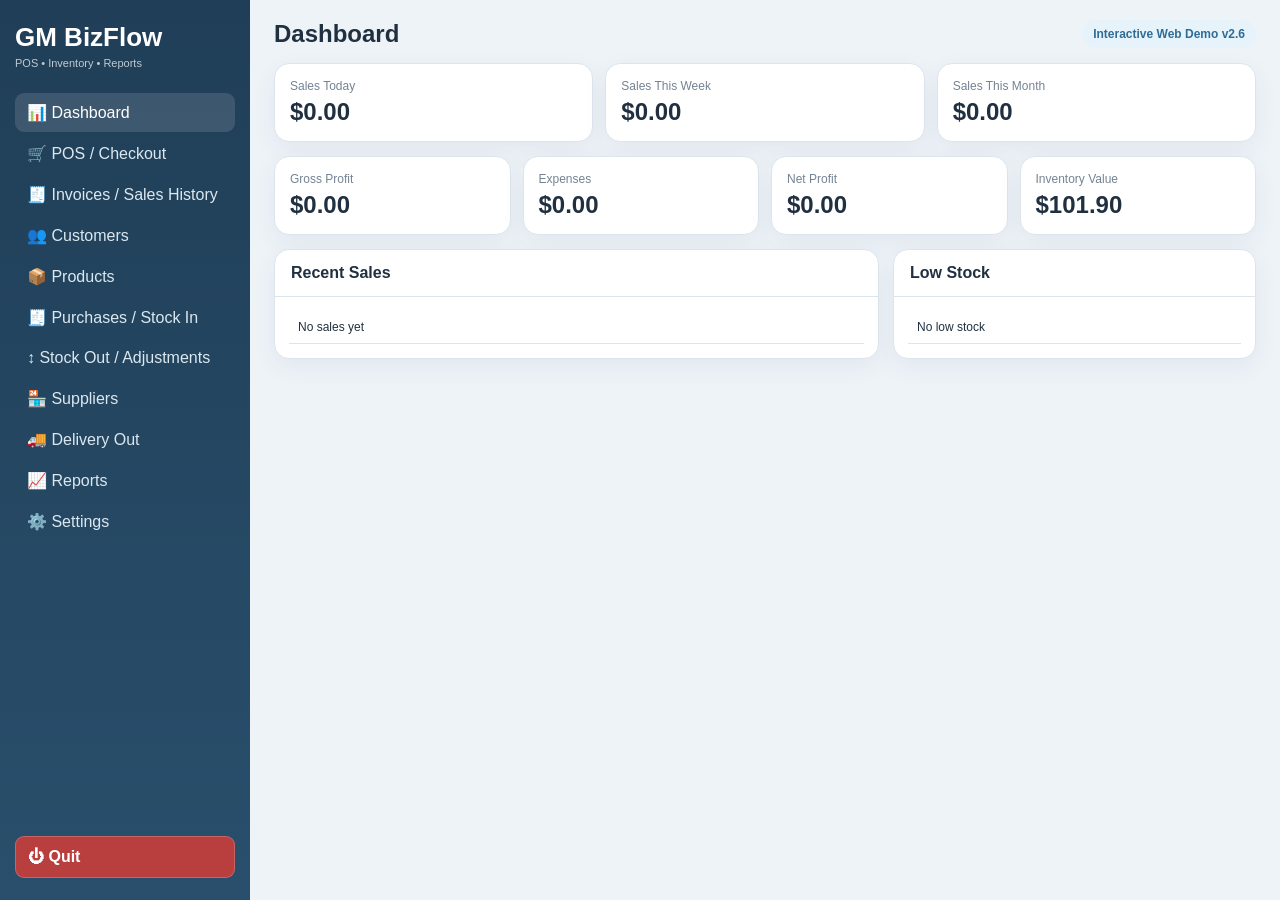
==== bizflow-demo/index.html @ 65014a06 "Load BizFlow v2.6 safety and backup enhancements" ====
<!doctype html><html><head><meta charset="utf-8"><meta name="viewport" content="width=device-width,initial-scale=1"><title>GM BizFlow</title></head><body style="font-family:Segoe UI,Arial,sans-serif;background:#eef3f8;color:#203040;padding:30px">Opening GM BizFlow v2.6…<script>(async()=>{try{let h=await fetch('./v2.html?v=26',{cache:'no-store'}).then(r=>r.text());h=h.replace('</body>','<script src="./enhancements-v25.js?v=15d91dc3"><\/script><script src="./enhancements-v26.js?v=f1ff3700"><\/script></body>');document.open();document.write(h);document.close()}catch(e){document.body.innerHTML='Could not load GM BizFlow. Please refresh.'}})()</script></body></html>
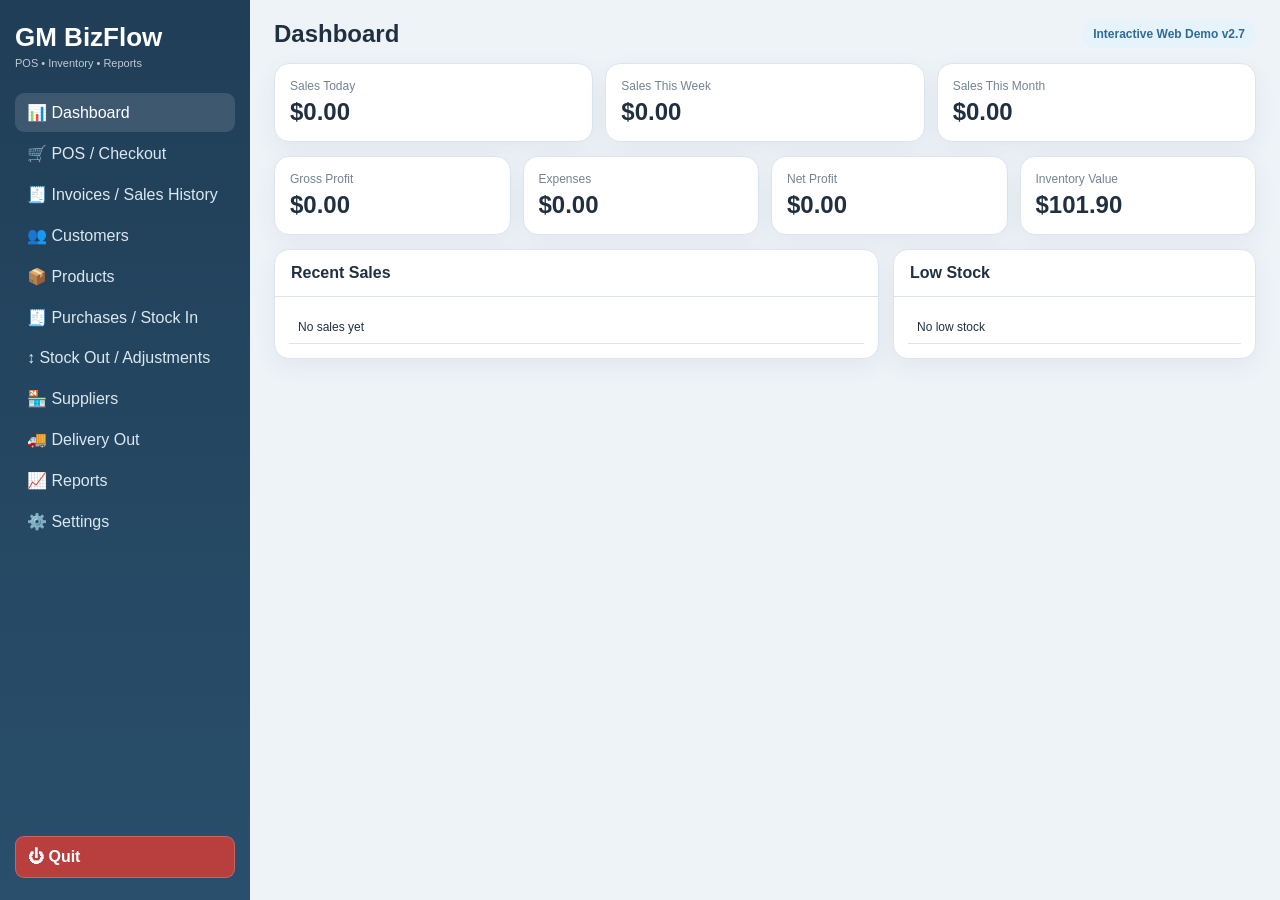
==== commit 402a876d: "Load BizFlow v2.7 quick stock shortcuts" ====
--- a/bizflow-demo/index.html
+++ b/bizflow-demo/index.html
@@ -1 +1 @@
-<!doctype html><html><head><meta charset="utf-8"><meta name="viewport" content="width=device-width,initial-scale=1"><title>GM BizFlow</title></head><body style="font-family:Segoe UI,Arial,sans-serif;background:#eef3f8;color:#203040;padding:30px">Opening GM BizFlow v2.6…<script>(async()=>{try{let h=await fetch('./v2.html?v=26',{cache:'no-store'}).then(r=>r.text());h=h.replace('</body>','<script src="./enhancements-v25.js?v=15d91dc3"><\/script><script src="./enhancements-v26.js?v=f1ff3700"><\/script></body>');document.open();document.write(h);document.close()}catch(e){document.body.innerHTML='Could not load GM BizFlow. Please refresh.'}})()</script></body></html>+<!doctype html><html><head><meta charset="utf-8"><meta name="viewport" content="width=device-width,initial-scale=1"><title>GM BizFlow</title></head><body style="font-family:Segoe UI,Arial,sans-serif;background:#eef3f8;color:#203040;padding:30px">Opening GM BizFlow v2.7…<script>(async()=>{try{let h=await fetch('./v2.html?v=27',{cache:'no-store'}).then(r=>r.text());h=h.replace('</body>','<script src="./enhancements-v25.js?v=15d91dc3"><\/script><script src="./enhancements-v26.js?v=f1ff3700"><\/script><script src="./enhancements-v27.js?v=81ac0d43"><\/script></body>');document.open();document.write(h);document.close()}catch(e){document.body.innerHTML='Could not load GM BizFlow. Please refresh.'}})()</script></body></html>
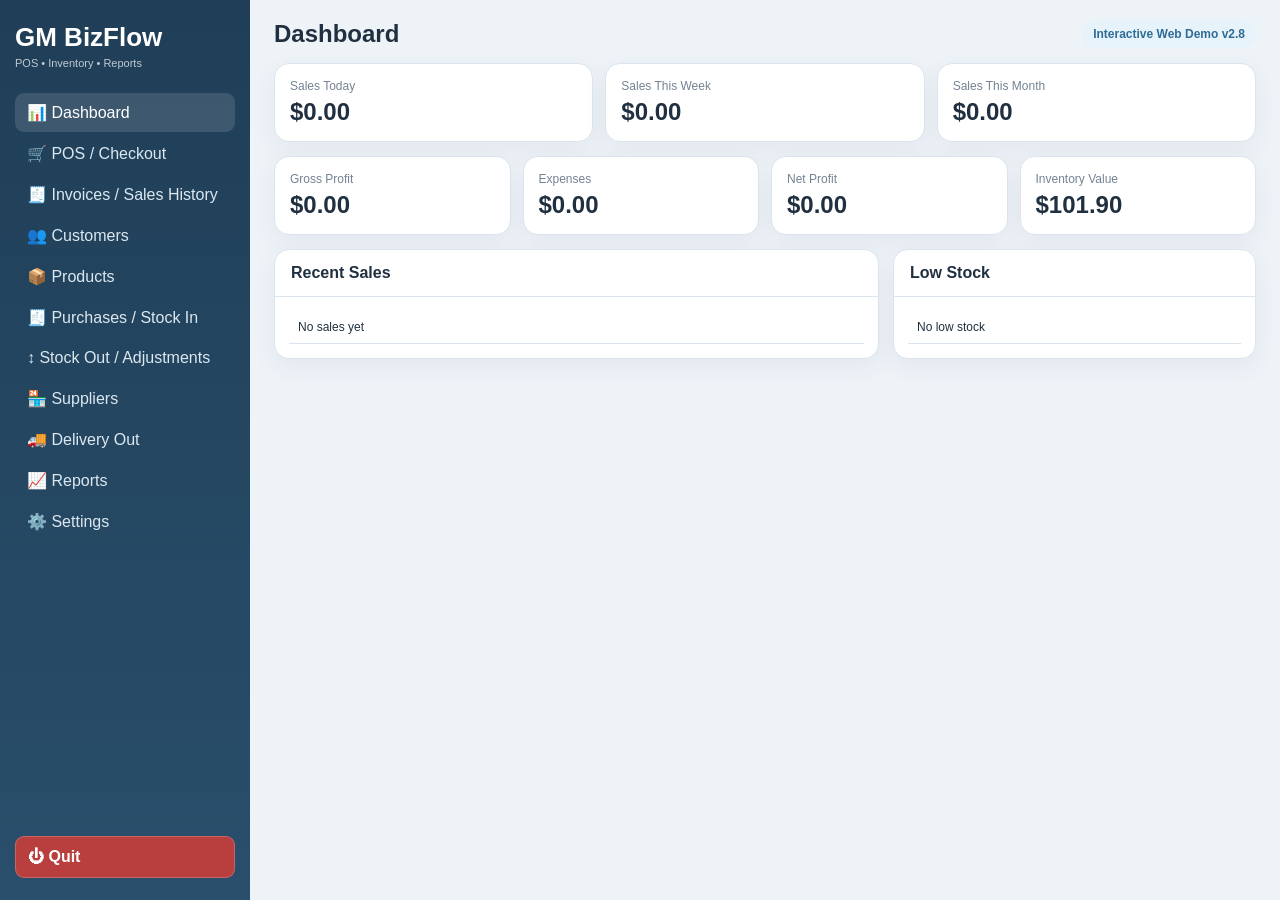
==== commit c518dc6c: "Load GM BizFlow web v2.8 supplier quick-create enhancement" ====
--- a/bizflow-demo/index.html
+++ b/bizflow-demo/index.html
@@ -1 +1 @@
-<!doctype html><html><head><meta charset="utf-8"><meta name="viewport" content="width=device-width,initial-scale=1"><title>GM BizFlow</title></head><body style="font-family:Segoe UI,Arial,sans-serif;background:#eef3f8;color:#203040;padding:30px">Opening GM BizFlow v2.7…<script>(async()=>{try{let h=await fetch('./v2.html?v=27',{cache:'no-store'}).then(r=>r.text());h=h.replace('</body>','<script src="./enhancements-v25.js?v=15d91dc3"><\/script><script src="./enhancements-v26.js?v=f1ff3700"><\/script><script src="./enhancements-v27.js?v=81ac0d43"><\/script></body>');document.open();document.write(h);document.close()}catch(e){document.body.innerHTML='Could not load GM BizFlow. Please refresh.'}})()</script></body></html>+<!doctype html><html><head><meta charset="utf-8"><meta name="viewport" content="width=device-width,initial-scale=1"><title>GM BizFlow</title></head><body style="font-family:Segoe UI,Arial,sans-serif;background:#eef3f8;color:#203040;padding:30px">Opening GM BizFlow v2.8…<script>(async()=>{try{let h=await fetch('./v2.html?v=28',{cache:'no-store'}).then(r=>r.text());h=h.replace('</body>','<script src="./enhancements-v25.js?v=15d91dc3"><\/script><script src="./enhancements-v26.js?v=f1ff3700"><\/script><script src="./enhancements-v27.js?v=81ac0d43"><\/script><script src="./enhancements-v28.js?v=533e8c1a"><\/script></body>');document.open();document.write(h);document.close()}catch(e){document.body.innerHTML='Could not load GM BizFlow. Please refresh.'}})()</script></body></html>
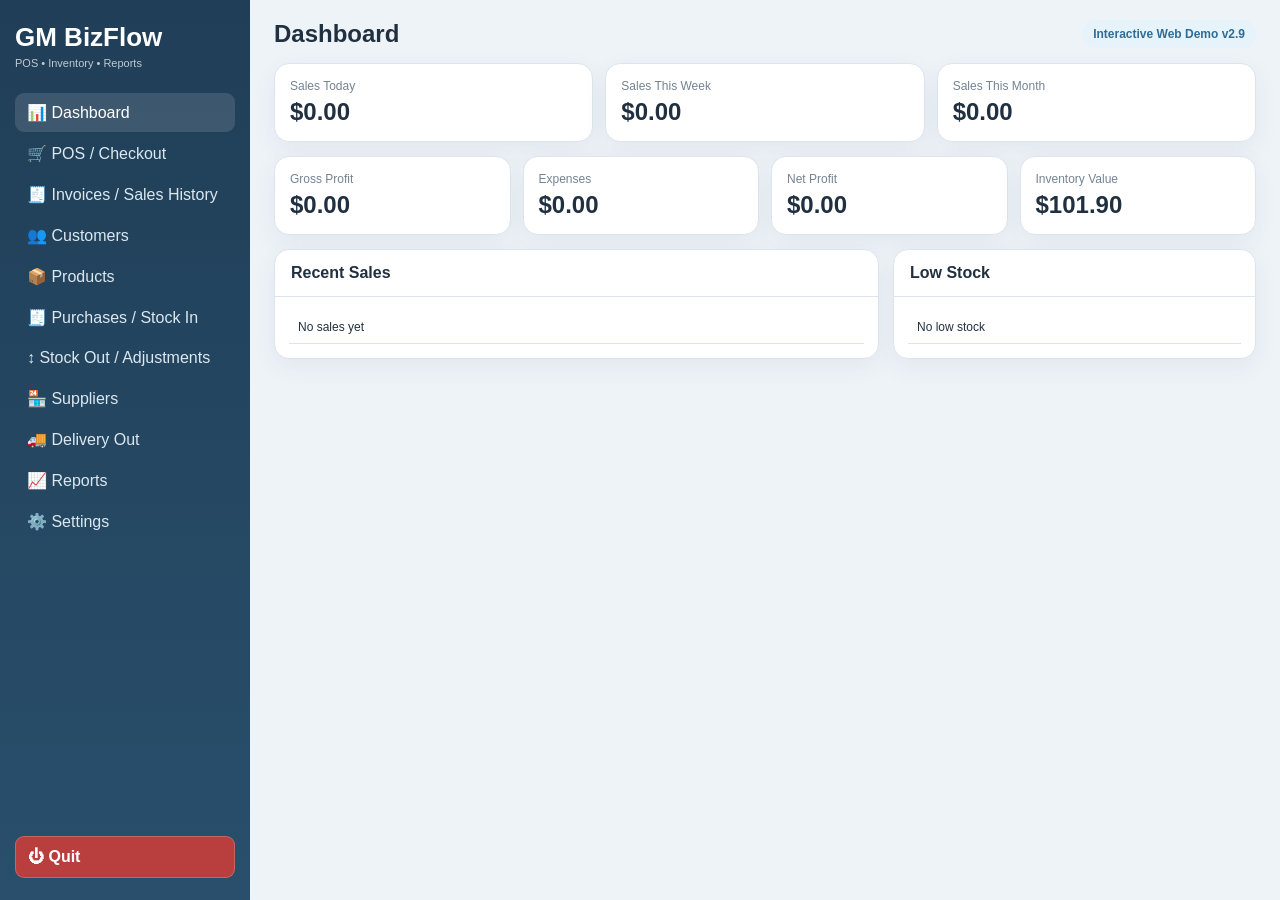
==== commit 4abfaff3: "Load GM BizFlow v2.9 report center" ====
--- a/bizflow-demo/index.html
+++ b/bizflow-demo/index.html
@@ -1 +1 @@
-<!doctype html><html><head><meta charset="utf-8"><meta name="viewport" content="width=device-width,initial-scale=1"><title>GM BizFlow</title></head><body style="font-family:Segoe UI,Arial,sans-serif;background:#eef3f8;color:#203040;padding:30px">Opening GM BizFlow v2.8…<script>(async()=>{try{let h=await fetch('./v2.html?v=28',{cache:'no-store'}).then(r=>r.text());h=h.replace('</body>','<script src="./enhancements-v25.js?v=15d91dc3"><\/script><script src="./enhancements-v26.js?v=f1ff3700"><\/script><script src="./enhancements-v27.js?v=81ac0d43"><\/script><script src="./enhancements-v28.js?v=533e8c1a"><\/script></body>');document.open();document.write(h);document.close()}catch(e){document.body.innerHTML='Could not load GM BizFlow. Please refresh.'}})()</script></body></html>+<!doctype html><html><head><meta charset="utf-8"><meta name="viewport" content="width=device-width,initial-scale=1"><title>GM BizFlow</title></head><body style="font-family:Segoe UI,Arial,sans-serif;background:#eef3f8;color:#203040;padding:30px">Opening GM BizFlow v2.9…<script>(async()=>{try{let h=await fetch('./v2.html?v=29',{cache:'no-store'}).then(r=>r.text());h=h.replace('</body>','<script src="./enhancements-v25.js?v=15d91dc3"><\/script><script src="./enhancements-v26.js?v=f1ff3700"><\/script><script src="./enhancements-v27.js?v=81ac0d43"><\/script><script src="./enhancements-v28.js?v=533e8c1a"><\/script><script src="./enhancements-v29.js?v=b858ba4d"><\/script></body>');document.open();document.write(h);document.close()}catch(e){document.body.innerHTML='Could not load GM BizFlow. Please refresh.'}})()</script></body></html>
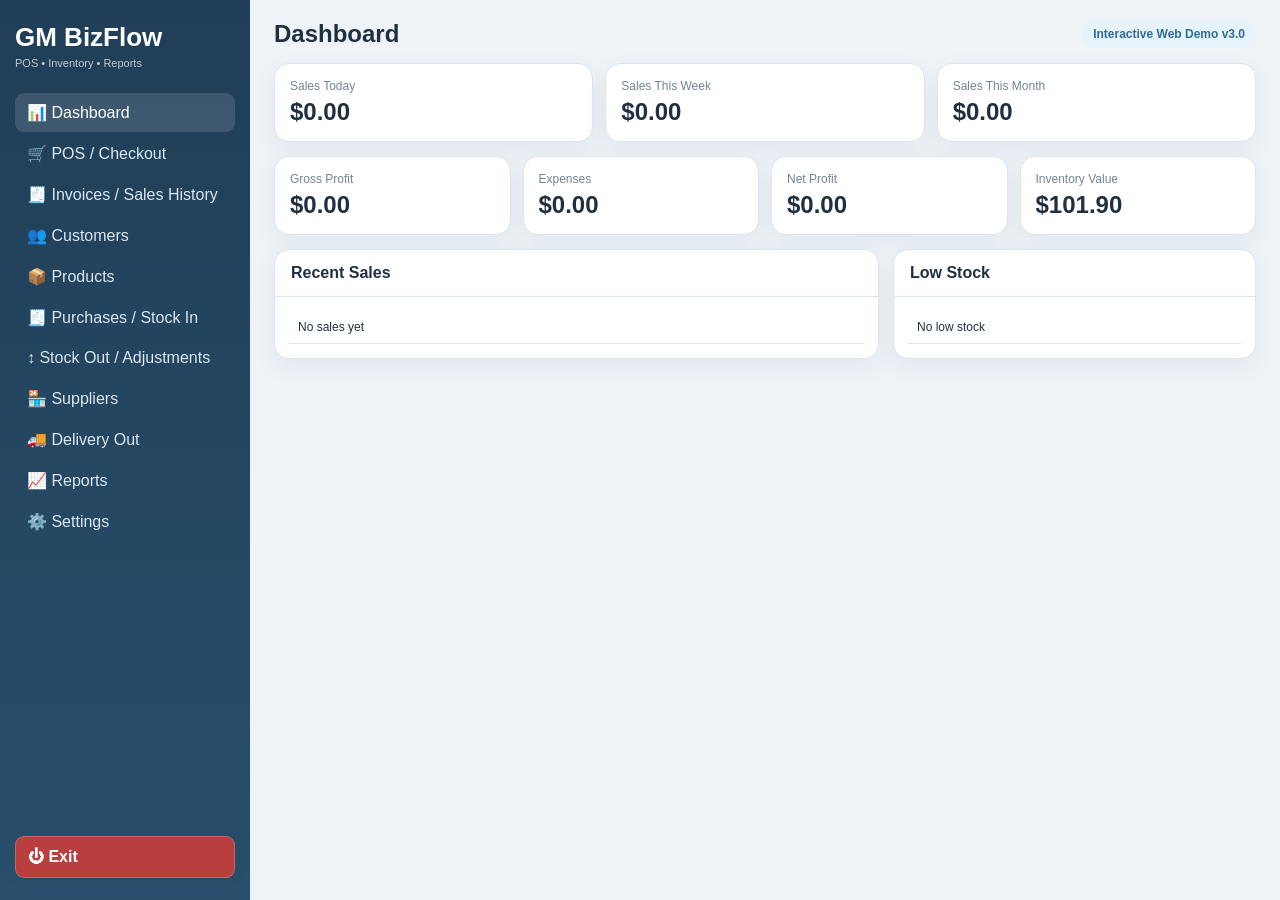
==== commit f5bf164a: "Load v3.0 fixed Exit control" ====
--- a/bizflow-demo/index.html
+++ b/bizflow-demo/index.html
@@ -1 +1 @@
-<!doctype html><html><head><meta charset="utf-8"><meta name="viewport" content="width=device-width,initial-scale=1"><title>GM BizFlow</title></head><body style="font-family:Segoe UI,Arial,sans-serif;background:#eef3f8;color:#203040;padding:30px">Opening GM BizFlow v2.9…<script>(async()=>{try{let h=await fetch('./v2.html?v=29',{cache:'no-store'}).then(r=>r.text());h=h.replace('</body>','<script src="./enhancements-v25.js?v=15d91dc3"><\/script><script src="./enhancements-v26.js?v=f1ff3700"><\/script><script src="./enhancements-v27.js?v=81ac0d43"><\/script><script src="./enhancements-v28.js?v=533e8c1a"><\/script><script src="./enhancements-v29.js?v=b858ba4d"><\/script></body>');document.open();document.write(h);document.close()}catch(e){document.body.innerHTML='Could not load GM BizFlow. Please refresh.'}})()</script></body></html>+<!doctype html><html><head><meta charset="utf-8"><meta name="viewport" content="width=device-width,initial-scale=1"><title>GM BizFlow</title></head><body style="font-family:Segoe UI,Arial,sans-serif;background:#eef3f8;color:#203040;padding:30px">Opening GM BizFlow v3.0…<script>(async()=>{try{let h=await fetch('./v2.html?v=30',{cache:'no-store'}).then(r=>r.text());h=h.replace('</body>','<script src="./enhancements-v25.js?v=15d91dc3"><\/script><script src="./enhancements-v26.js?v=f1ff3700"><\/script><script src="./enhancements-v27.js?v=81ac0d43"><\/script><script src="./enhancements-v28.js?v=533e8c1a"><\/script><script src="./enhancements-v29.js?v=b858ba4d"><\/script><script src="./enhancements-v30.js?v=596e5d97"><\/script></body>');document.open();document.write(h);document.close()}catch(e){document.body.innerHTML='Could not load GM BizFlow. Please refresh.'}})()</script></body></html>
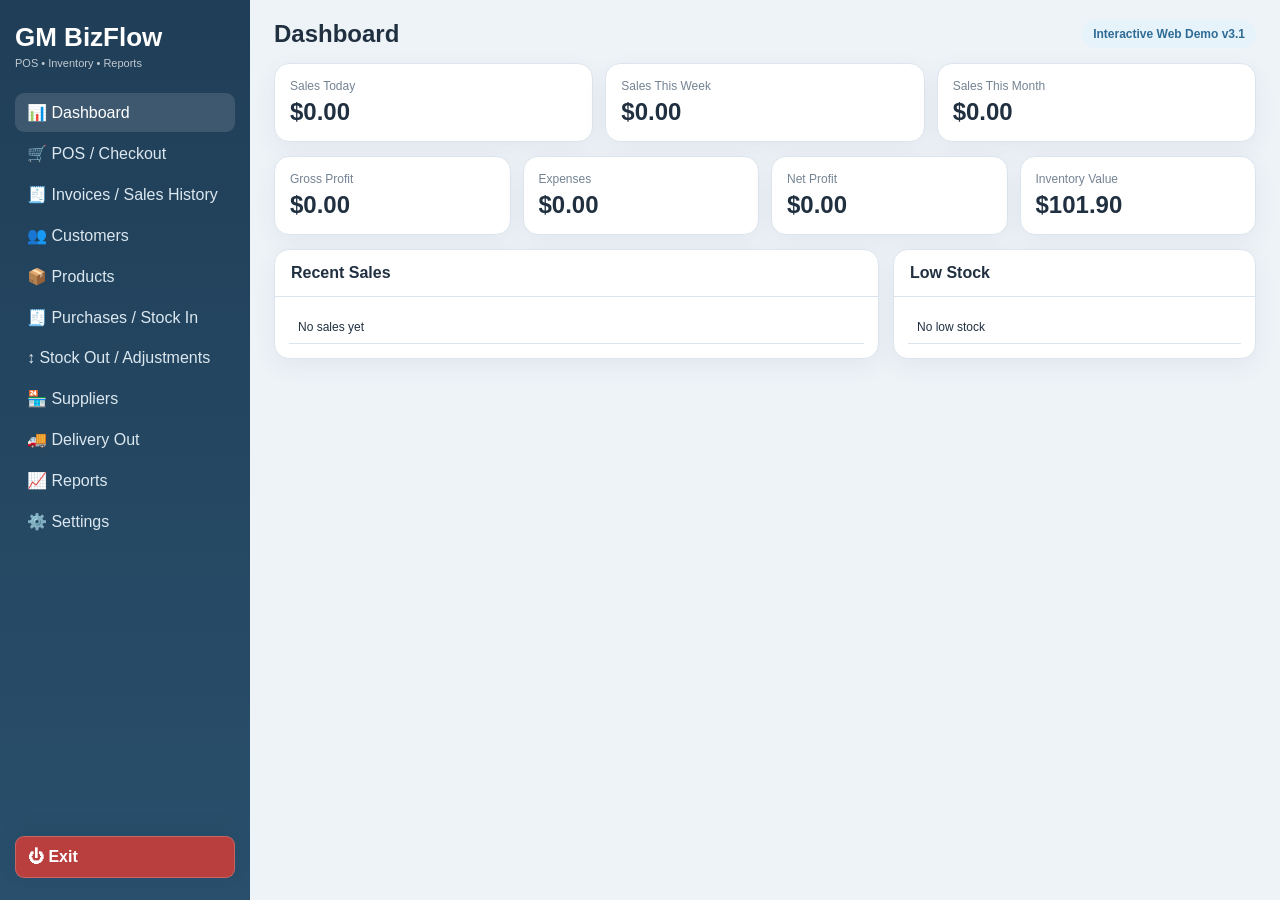
==== commit cda26851: "Load GM BizFlow v3.1 Purchase fixes" ====
--- a/bizflow-demo/index.html
+++ b/bizflow-demo/index.html
@@ -1 +1 @@
-<!doctype html><html><head><meta charset="utf-8"><meta name="viewport" content="width=device-width,initial-scale=1"><title>GM BizFlow</title></head><body style="font-family:Segoe UI,Arial,sans-serif;background:#eef3f8;color:#203040;padding:30px">Opening GM BizFlow v3.0…<script>(async()=>{try{let h=await fetch('./v2.html?v=30',{cache:'no-store'}).then(r=>r.text());h=h.replace('</body>','<script src="./enhancements-v25.js?v=15d91dc3"><\/script><script src="./enhancements-v26.js?v=f1ff3700"><\/script><script src="./enhancements-v27.js?v=81ac0d43"><\/script><script src="./enhancements-v28.js?v=533e8c1a"><\/script><script src="./enhancements-v29.js?v=b858ba4d"><\/script><script src="./enhancements-v30.js?v=596e5d97"><\/script></body>');document.open();document.write(h);document.close()}catch(e){document.body.innerHTML='Could not load GM BizFlow. Please refresh.'}})()</script></body></html>+<!doctype html><html><head><meta charset="utf-8"><meta name="viewport" content="width=device-width,initial-scale=1"><title>GM BizFlow</title></head><body style="font-family:Segoe UI,Arial,sans-serif;background:#eef3f8;color:#203040;padding:30px">Opening GM BizFlow v3.1…<script>(async()=>{try{let h=await fetch('./v2.html?v=31',{cache:'no-store'}).then(r=>r.text());h=h.replace('</body>','<script src="./enhancements-v25.js?v=15d91dc3"><\/script><script src="./enhancements-v26.js?v=f1ff3700"><\/script><script src="./enhancements-v27.js?v=81ac0d43"><\/script><script src="./enhancements-v28.js?v=533e8c1a"><\/script><script src="./enhancements-v29.js?v=b858ba4d"><\/script><script src="./enhancements-v30.js?v=596e5d97"><\/script><script src="./enhancements-v31.js?v=722356c1"><\/script></body>');document.open();document.write(h);document.close()}catch(e){document.body.innerHTML='Could not load GM BizFlow. Please refresh.'}})()</script></body></html>
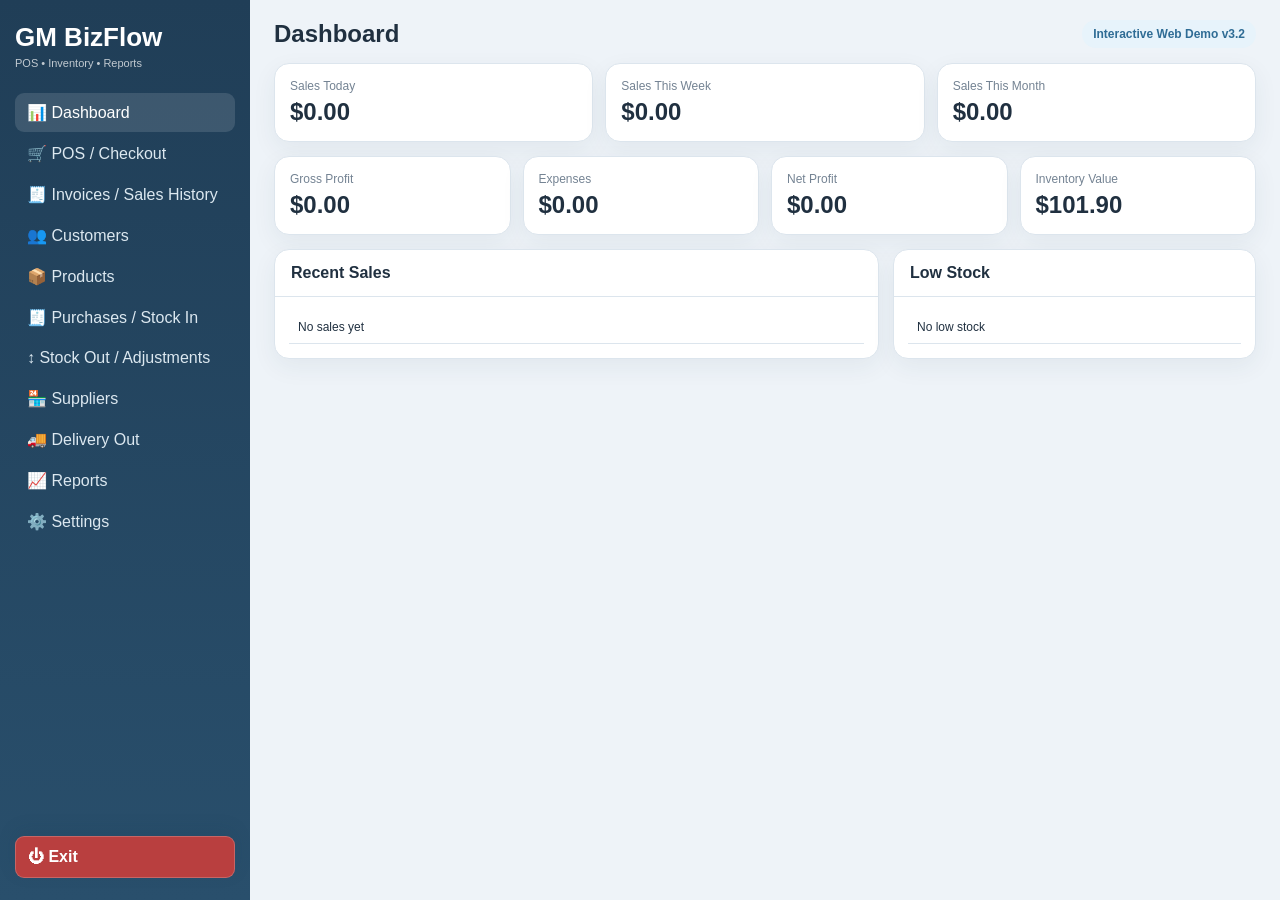
==== commit cd0e5003: "Load GM BizFlow v3.2 Purchase shortcut fixes" ====
--- a/bizflow-demo/index.html
+++ b/bizflow-demo/index.html
@@ -1 +1 @@
-<!doctype html><html><head><meta charset="utf-8"><meta name="viewport" content="width=device-width,initial-scale=1"><title>GM BizFlow</title></head><body style="font-family:Segoe UI,Arial,sans-serif;background:#eef3f8;color:#203040;padding:30px">Opening GM BizFlow v3.1…<script>(async()=>{try{let h=await fetch('./v2.html?v=31',{cache:'no-store'}).then(r=>r.text());h=h.replace('</body>','<script src="./enhancements-v25.js?v=15d91dc3"><\/script><script src="./enhancements-v26.js?v=f1ff3700"><\/script><script src="./enhancements-v27.js?v=81ac0d43"><\/script><script src="./enhancements-v28.js?v=533e8c1a"><\/script><script src="./enhancements-v29.js?v=b858ba4d"><\/script><script src="./enhancements-v30.js?v=596e5d97"><\/script><script src="./enhancements-v31.js?v=722356c1"><\/script></body>');document.open();document.write(h);document.close()}catch(e){document.body.innerHTML='Could not load GM BizFlow. Please refresh.'}})()</script></body></html>+<!doctype html><html><head><meta charset="utf-8"><meta name="viewport" content="width=device-width,initial-scale=1"><title>GM BizFlow</title></head><body style="font-family:Segoe UI,Arial,sans-serif;background:#eef3f8;color:#203040;padding:30px">Opening GM BizFlow v3.2…<script>(async()=>{try{let h=await fetch('./v2.html?v=32',{cache:'no-store'}).then(r=>r.text());h=h.replace('</body>','<script src="./enhancements-v25.js?v=15d91dc3"><\/script><script src="./enhancements-v26.js?v=f1ff3700"><\/script><script src="./enhancements-v27.js?v=81ac0d43"><\/script><script src="./enhancements-v28.js?v=533e8c1a"><\/script><script src="./enhancements-v29.js?v=b858ba4d"><\/script><script src="./enhancements-v30.js?v=596e5d97"><\/script><script src="./enhancements-v31.js?v=722356c1"><\/script><script src="./enhancements-v32.js?v=ccfac881"><\/script></body>');document.open();document.write(h);document.close()}catch(e){document.body.innerHTML='Could not load GM BizFlow. Please refresh.'}})()</script></body></html>
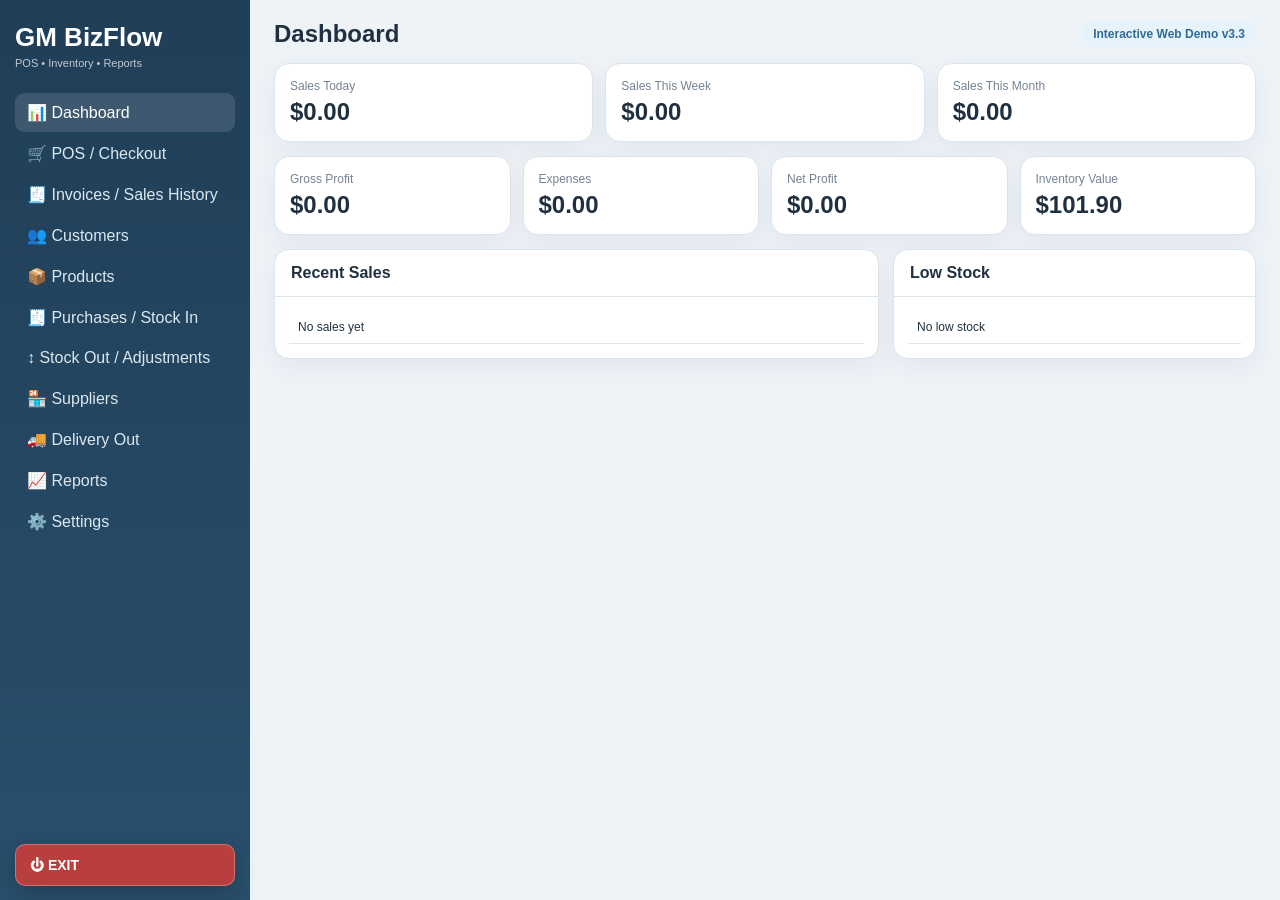
==== commit 2260a53a: "Load v3.3 always-visible Exit button" ====
--- a/bizflow-demo/index.html
+++ b/bizflow-demo/index.html
@@ -1 +1 @@
-<!doctype html><html><head><meta charset="utf-8"><meta name="viewport" content="width=device-width,initial-scale=1"><title>GM BizFlow</title></head><body style="font-family:Segoe UI,Arial,sans-serif;background:#eef3f8;color:#203040;padding:30px">Opening GM BizFlow v3.2…<script>(async()=>{try{let h=await fetch('./v2.html?v=32',{cache:'no-store'}).then(r=>r.text());h=h.replace('</body>','<script src="./enhancements-v25.js?v=15d91dc3"><\/script><script src="./enhancements-v26.js?v=f1ff3700"><\/script><script src="./enhancements-v27.js?v=81ac0d43"><\/script><script src="./enhancements-v28.js?v=533e8c1a"><\/script><script src="./enhancements-v29.js?v=b858ba4d"><\/script><script src="./enhancements-v30.js?v=596e5d97"><\/script><script src="./enhancements-v31.js?v=722356c1"><\/script><script src="./enhancements-v32.js?v=ccfac881"><\/script></body>');document.open();document.write(h);document.close()}catch(e){document.body.innerHTML='Could not load GM BizFlow. Please refresh.'}})()</script></body></html>+<!doctype html><html><head><meta charset="utf-8"><meta name="viewport" content="width=device-width,initial-scale=1"><title>GM BizFlow</title></head><body style="font-family:Segoe UI,Arial,sans-serif;background:#eef3f8;color:#203040;padding:30px">Opening GM BizFlow v3.3…<script>(async()=>{try{let h=await fetch('./v2.html?v=33',{cache:'no-store'}).then(r=>r.text());h=h.replace('</body>','<script src="./enhancements-v25.js?v=15d91dc3"><\/script><script src="./enhancements-v26.js?v=f1ff3700"><\/script><script src="./enhancements-v27.js?v=81ac0d43"><\/script><script src="./enhancements-v28.js?v=533e8c1a"><\/script><script src="./enhancements-v29.js?v=b858ba4d"><\/script><script src="./enhancements-v30.js?v=596e5d97"><\/script><script src="./enhancements-v31.js?v=722356c1"><\/script><script src="./enhancements-v32.js?v=ccfac881"><\/script><script src="./enhancements-v33.js?v=9148b43d"><\/script></body>');document.open();document.write(h);document.close()}catch(e){document.body.innerHTML='Could not load GM BizFlow. Please refresh.'}})()</script></body></html>
